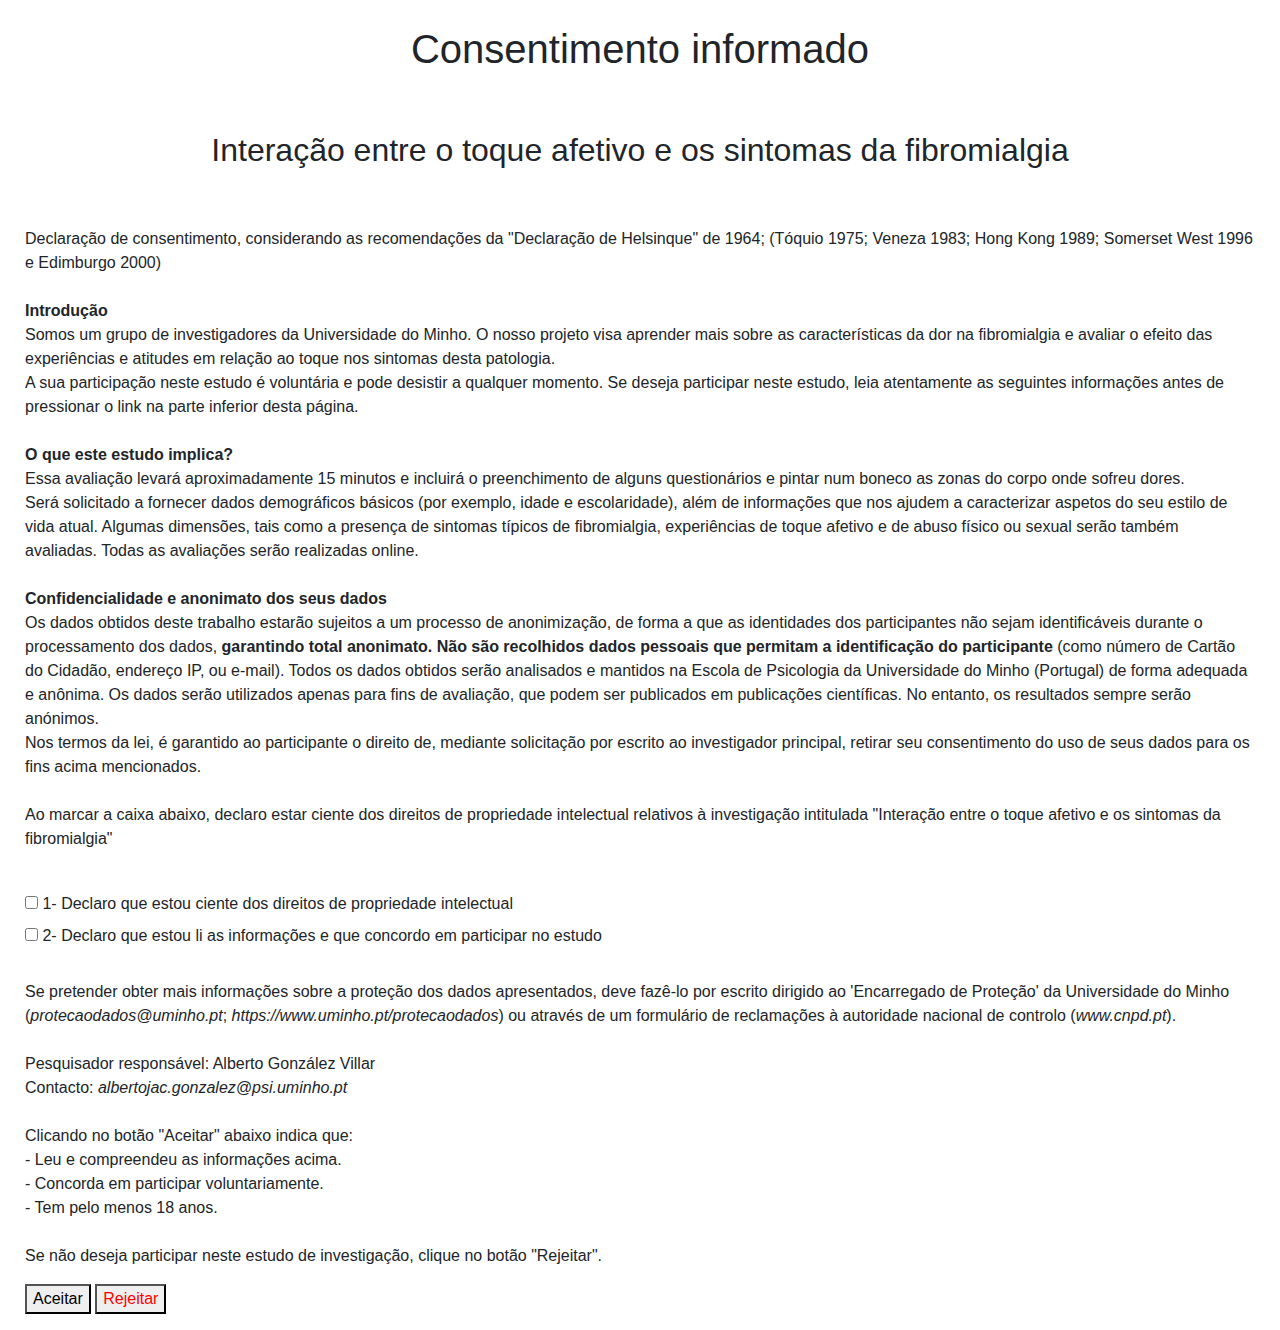
==== index.html @ b4a3397d "files" ====
<!DOCTYPE html>
<html lang="pt">
	<head>
		<meta charset="utf-8">
		<title>Consentimiento</title>
		<link rel="stylesheet" href="https://stackpath.bootstrapcdn.com/bootstrap/4.3.1/css/bootstrap.min.css" integrity="sha384-ggOyR0iXCbMQv3Xipma34MD+dH/1fQ784/j6cY/iJTQUOhcWr7x9JvoRxT2MZw1T" crossorigin="anonymous">
		<script>
			function randNum() {
				save = document.getElementById("store").checked;
				if (save){
					document.getElementById("idNumber").value = (Math.floor(Math.random() * 5000000)+5000000)
				}else {
					document.getElementById("idNumber").value = (Math.floor(Math.random() * 4000000)+1000000)
				}
		}
		</script>
	</head>
	<body>
		<h1 align="center", style="padding:25px">Consentimento informado</h1>
			<h2 align="center", style="padding:25px">Interação entre o toque afetivo e os sintomas da fibromialgia</h2>
				<p align="left", style="padding:25px">
					Declaração de consentimento, considerando as recomendações da "Declaração de Helsinque" de 1964; (Tóquio 1975; Veneza 1983; Hong Kong 1989; Somerset West 1996 e Edimburgo 2000)
					<br><br><strong>Introdução</strong><br>
					Somos um grupo de investigadores da Universidade do Minho. O nosso projeto visa aprender mais sobre as características da dor na fibromialgia e avaliar o efeito das experiências e atitudes em relação ao toque nos sintomas desta patologia.<br>A sua participação neste estudo é voluntária e pode desistir a qualquer momento. Se deseja participar neste estudo, leia atentamente as seguintes informações antes de pressionar o link na parte inferior desta página.
					<br><br><strong>O que este estudo implica?</strong><br>Essa avaliação levará aproximadamente 15 minutos e incluirá o preenchimento de alguns questionários e pintar num boneco as zonas do corpo onde sofreu dores.
					<br>Será solicitado a fornecer dados demográficos básicos (por exemplo, idade e escolaridade), além de informações que nos ajudem a caracterizar aspetos do seu estilo de vida atual. Algumas dimensões, tais como a presença de sintomas típicos de fibromialgia, experiências de toque afetivo e de abuso físico ou sexual serão também avaliadas. Todas as avaliações serão realizadas online.
					<br><br><strong>Confidencialidade e anonimato dos seus dados</strong><br>Os dados obtidos deste trabalho estarão sujeitos a um processo de anonimização, de forma a que as identidades dos participantes não sejam identificáveis durante o processamento dos dados, <strong>garantindo total anonimato. Não são recolhidos dados pessoais que permitam a identificação do participante</strong> (como número de Cartão do Cidadão, endereço IP, ou e-mail). Todos os dados obtidos serão analisados e mantidos na Escola de Psicologia da Universidade do Minho (Portugal) de forma adequada e anônima. Os dados serão utilizados apenas para fins de avaliação, que podem ser publicados em publicações científicas. No entanto, os resultados sempre serão anónimos.<br>Nos termos da lei, é garantido ao participante o direito de, mediante solicitação por escrito ao investigador principal, retirar seu consentimento do uso de seus dados para os fins acima mencionados.<br><br>Ao marcar a caixa abaixo, declaro estar ciente dos direitos de propriedade intelectual relativos à investigação intitulada "Interação entre o toque afetivo e os sintomas da fibromialgia"

					<form onsubmit="randNum()" style="padding-left:25px">
					<input type="hidden" name="idNum" id="idNumber" value="", style="padding:25px" />
					<input type="checkbox" name="save" id="store" required />
					<label for="store">1- Declaro que estou ciente dos direitos de propriedade intelectual</label><br />
					<input type="checkbox" name="save" id="delete"/>
					<label for="delete">2- Declaro que estou li as informações e que concordo em participar no estudo</label><br />
					<br>Se pretender obter mais informações sobre a proteção dos dados apresentados, deve fazê-lo por escrito dirigido ao 'Encarregado de Proteção' da Universidade do Minho (<em>protecaodados@uminho.pt</em>; <em>https://www.uminho.pt/protecaodados</em>) ou através de um formulário de reclamações à autoridade nacional de controlo (<em>www.cnpd.pt</em>).
					<br><br>Pesquisador responsável: Alberto González Villar<br>Contacto: <em>albertojac.gonzalez@psi.uminho.pt</em>

				<p>
				<br>Clicando no botão "Aceitar" abaixo indica que:
				<br>- Leu e compreendeu as informações acima.
				<br>- Concorda em participar voluntariamente.
				<br>- Tem pelo menos 18 anos.<br><br>
				Se não deseja participar neste estudo de investigação, clique no botão "Rejeitar".<br>
				</p>

		    <button type="submit" formaction="tests/index.html" >Aceitar</button>
				<button type="submit" formaction="goodbye.html" style="color:red">Rejeitar</button></p>
		  </form>
			</p>
		</body>
</html>
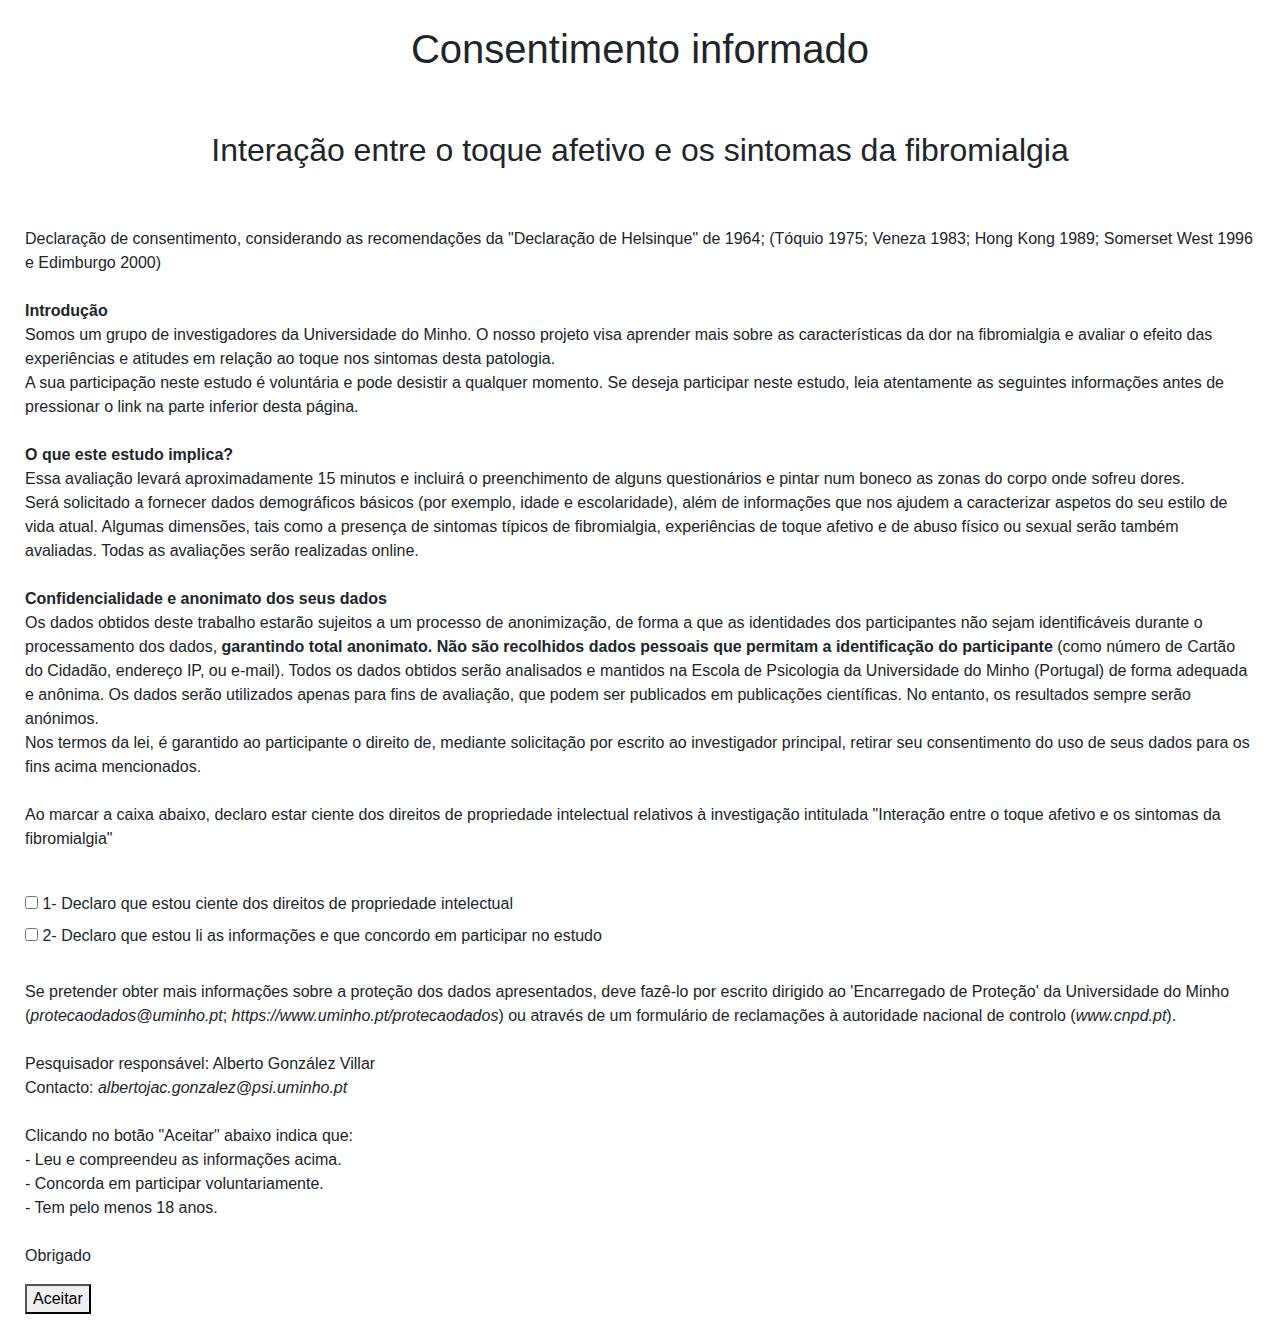
==== commit 576499a3: "Update index.html" ====
--- a/index.html
+++ b/index.html
@@ -40,11 +40,12 @@
 				<br>- Leu e compreendeu as informações acima.
 				<br>- Concorda em participar voluntariamente.
 				<br>- Tem pelo menos 18 anos.<br><br>
-				Se não deseja participar neste estudo de investigação, clique no botão "Rejeitar".<br>
+				Obrigado
+				<!-- Se não deseja participar neste estudo de investigação, clique no botão "Rejeitar".<br> -->
 				</p>
 
 		    <button type="submit" formaction="tests/index.html" >Aceitar</button>
-				<button type="submit" formaction="goodbye.html" style="color:red">Rejeitar</button></p>
+				<!-- <button type="submit" formaction="goodbye.html" style="color:red">Rejeitar</button></p> -->
 		  </form>
 			</p>
 		</body>
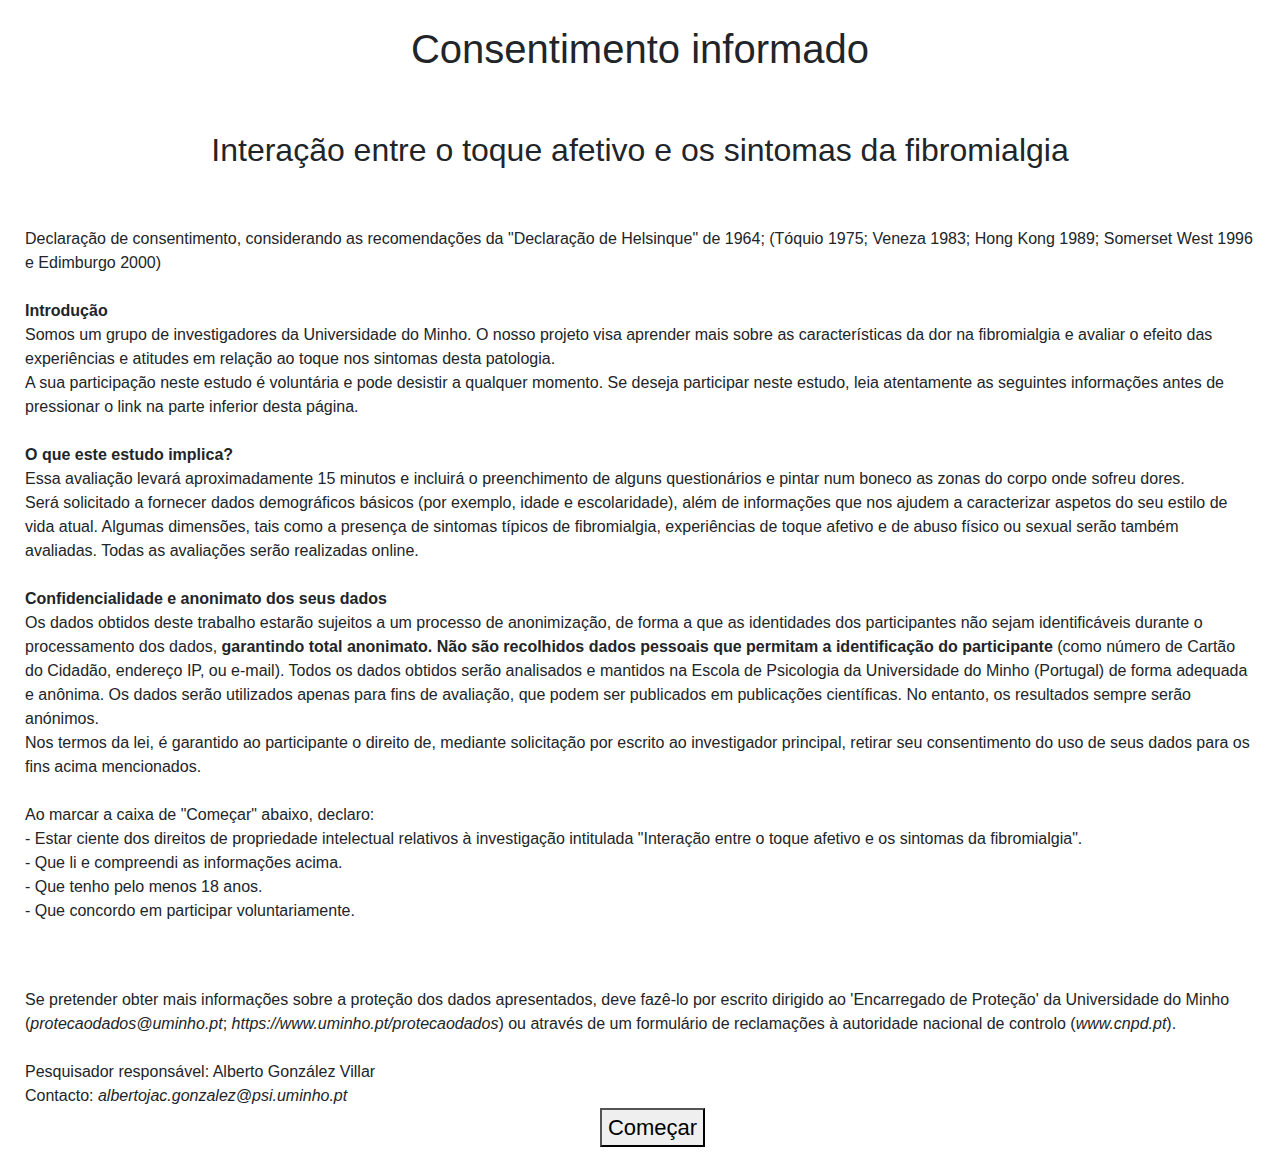
==== commit eac0175f: "Update index.html" ====
--- a/index.html
+++ b/index.html
@@ -24,27 +24,24 @@
 					Somos um grupo de investigadores da Universidade do Minho. O nosso projeto visa aprender mais sobre as características da dor na fibromialgia e avaliar o efeito das experiências e atitudes em relação ao toque nos sintomas desta patologia.<br>A sua participação neste estudo é voluntária e pode desistir a qualquer momento. Se deseja participar neste estudo, leia atentamente as seguintes informações antes de pressionar o link na parte inferior desta página.
 					<br><br><strong>O que este estudo implica?</strong><br>Essa avaliação levará aproximadamente 15 minutos e incluirá o preenchimento de alguns questionários e pintar num boneco as zonas do corpo onde sofreu dores.
 					<br>Será solicitado a fornecer dados demográficos básicos (por exemplo, idade e escolaridade), além de informações que nos ajudem a caracterizar aspetos do seu estilo de vida atual. Algumas dimensões, tais como a presença de sintomas típicos de fibromialgia, experiências de toque afetivo e de abuso físico ou sexual serão também avaliadas. Todas as avaliações serão realizadas online.
-					<br><br><strong>Confidencialidade e anonimato dos seus dados</strong><br>Os dados obtidos deste trabalho estarão sujeitos a um processo de anonimização, de forma a que as identidades dos participantes não sejam identificáveis durante o processamento dos dados, <strong>garantindo total anonimato. Não são recolhidos dados pessoais que permitam a identificação do participante</strong> (como número de Cartão do Cidadão, endereço IP, ou e-mail). Todos os dados obtidos serão analisados e mantidos na Escola de Psicologia da Universidade do Minho (Portugal) de forma adequada e anônima. Os dados serão utilizados apenas para fins de avaliação, que podem ser publicados em publicações científicas. No entanto, os resultados sempre serão anónimos.<br>Nos termos da lei, é garantido ao participante o direito de, mediante solicitação por escrito ao investigador principal, retirar seu consentimento do uso de seus dados para os fins acima mencionados.<br><br>Ao marcar a caixa abaixo, declaro estar ciente dos direitos de propriedade intelectual relativos à investigação intitulada "Interação entre o toque afetivo e os sintomas da fibromialgia"
+					<br><br><strong>Confidencialidade e anonimato dos seus dados</strong><br>Os dados obtidos deste trabalho estarão sujeitos a um processo de anonimização, de forma a que as identidades dos participantes não sejam identificáveis durante o processamento dos dados, <strong>garantindo total anonimato. Não são recolhidos dados pessoais que permitam a identificação do participante</strong> (como número de Cartão do Cidadão, endereço IP, ou e-mail). Todos os dados obtidos serão analisados e mantidos na Escola de Psicologia da Universidade do Minho (Portugal) de forma adequada e anônima. Os dados serão utilizados apenas para fins de avaliação, que podem ser publicados em publicações científicas. No entanto, os resultados sempre serão anónimos.<br>Nos termos da lei, é garantido ao participante o direito de, mediante solicitação por escrito ao investigador principal, retirar seu consentimento do uso de seus dados para os fins acima mencionados.<br><br>Ao marcar a caixa de "Começar" abaixo, declaro:
+					<br>- Estar ciente dos direitos de propriedade intelectual relativos à investigação intitulada "Interação entre o toque afetivo e os sintomas da fibromialgia".
+					<br>- Que li e compreendi as informações acima.
+					<br>- Que tenho pelo menos 18 anos.
+					<br>- Que concordo em participar voluntariamente.
 
 					<form onsubmit="randNum()" style="padding-left:25px">
 					<input type="hidden" name="idNum" id="idNumber" value="", style="padding:25px" />
-					<input type="checkbox" name="save" id="store" required />
+					<!-- <input type="checkbox" name="save" id="store" required />
 					<label for="store">1- Declaro que estou ciente dos direitos de propriedade intelectual</label><br />
 					<input type="checkbox" name="save" id="delete"/>
-					<label for="delete">2- Declaro que estou li as informações e que concordo em participar no estudo</label><br />
+					<label for="delete">2- Declaro que li as informações e que concordo em participar no estudo</label><br /> -->
 					<br>Se pretender obter mais informações sobre a proteção dos dados apresentados, deve fazê-lo por escrito dirigido ao 'Encarregado de Proteção' da Universidade do Minho (<em>protecaodados@uminho.pt</em>; <em>https://www.uminho.pt/protecaodados</em>) ou através de um formulário de reclamações à autoridade nacional de controlo (<em>www.cnpd.pt</em>).
 					<br><br>Pesquisador responsável: Alberto González Villar<br>Contacto: <em>albertojac.gonzalez@psi.uminho.pt</em>
 
-				<p>
-				<br>Clicando no botão "Aceitar" abaixo indica que:
-				<br>- Leu e compreendeu as informações acima.
-				<br>- Concorda em participar voluntariamente.
-				<br>- Tem pelo menos 18 anos.<br><br>
-				Obrigado
-				<!-- Se não deseja participar neste estudo de investigação, clique no botão "Rejeitar".<br> -->
-				</p>
-
-		    <button type="submit" formaction="tests/index.html" >Aceitar</button>
+				<div class="wrapper" style="text-align: center">
+				    <button style="font-size: 22px;"type="submit" formaction="tests/index.html" >Começar</button>
+				</div>
 				<!-- <button type="submit" formaction="goodbye.html" style="color:red">Rejeitar</button></p> -->
 		  </form>
 			</p>
